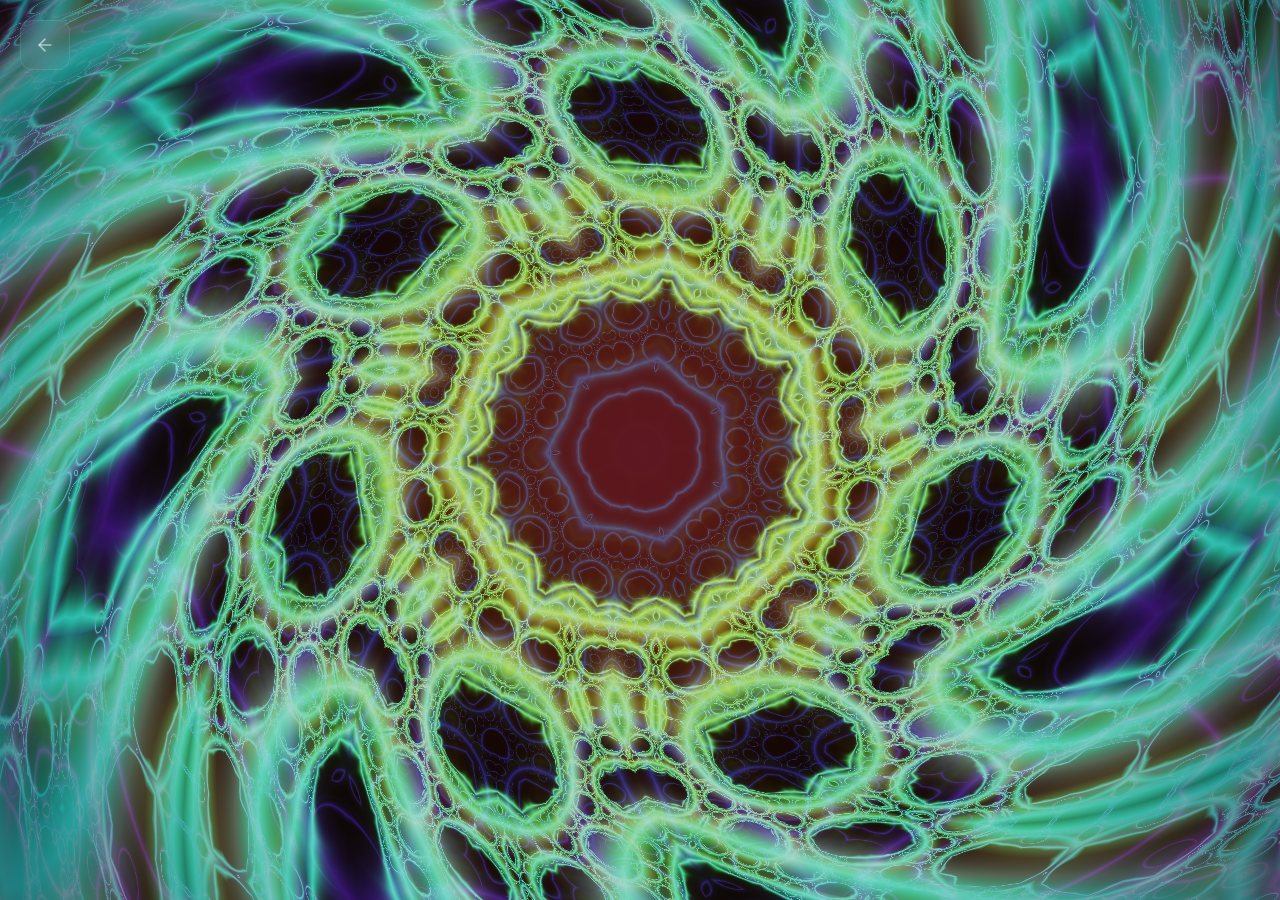
==== easter-egg/index.html @ 6e7e8d6c "Rename hypno to easter-egg, fix back button, fix name kerning - Rename /hypno/ to /easter-egg/ (fold" ====
<!DOCTYPE html>
<html lang="de">
<head>
<meta charset="utf-8">
<meta name="viewport" content="width=device-width, initial-scale=1">
<title>???</title>
<link rel="stylesheet" href="easter-egg.css">
</head>
<body>
<div class="stage">
  <canvas id="easter-egg-canvas"></canvas>
  <a class="back-link" href="../index.html" aria-label="Zurück zur Landing Page">
    <svg width="20" height="20" viewBox="0 0 24 24" fill="none" stroke="currentColor" stroke-width="2" stroke-linecap="round" stroke-linejoin="round" aria-hidden="true"><path d="M19 12H5"></path><path d="M12 19l-7-7 7-7"></path></svg>
  </a>
</div>
<script src="easter-egg.js"></script>
</body>
</html>
---- easter-egg/easter-egg.css ----
html, body {
  margin: 0;
  padding: 0;
  height: 100%;
  overflow: hidden;
  background: #05030c;
}

.stage {
  position: fixed;
  inset: 0;
  background: #05030c;
  cursor: crosshair;
}

canvas {
  position: absolute;
  inset: 0;
  width: 100%;
  height: 100%;
  display: block;
}

.back-link {
  position: fixed;
  top: 20px;
  left: 20px;
  width: 48px;
  height: 48px;
  display: flex;
  align-items: center;
  justify-content: center;
  border-radius: 12px;
  color: rgba(255, 255, 255, 0.55);
  border: 1px solid rgba(255, 255, 255, 0.10);
  background: rgba(255, 255, 255, 0.02);
  text-decoration: none;
  backdrop-filter: blur(6px);
  -webkit-backdrop-filter: blur(6px);
  transition: color 0.25s ease, border 0.25s ease, background 0.25s ease, transform 0.25s cubic-bezier(0.34, 1.56, 0.64, 1);
  z-index: 10;
}

.back-link:hover {
  color: #ffffff;
  border-color: rgba(255, 255, 255, 0.28);
  background: rgba(255, 255, 255, 0.05);
  transform: translateY(-4px);
}

.back-link:active {
  transform: translateY(-1px);
}
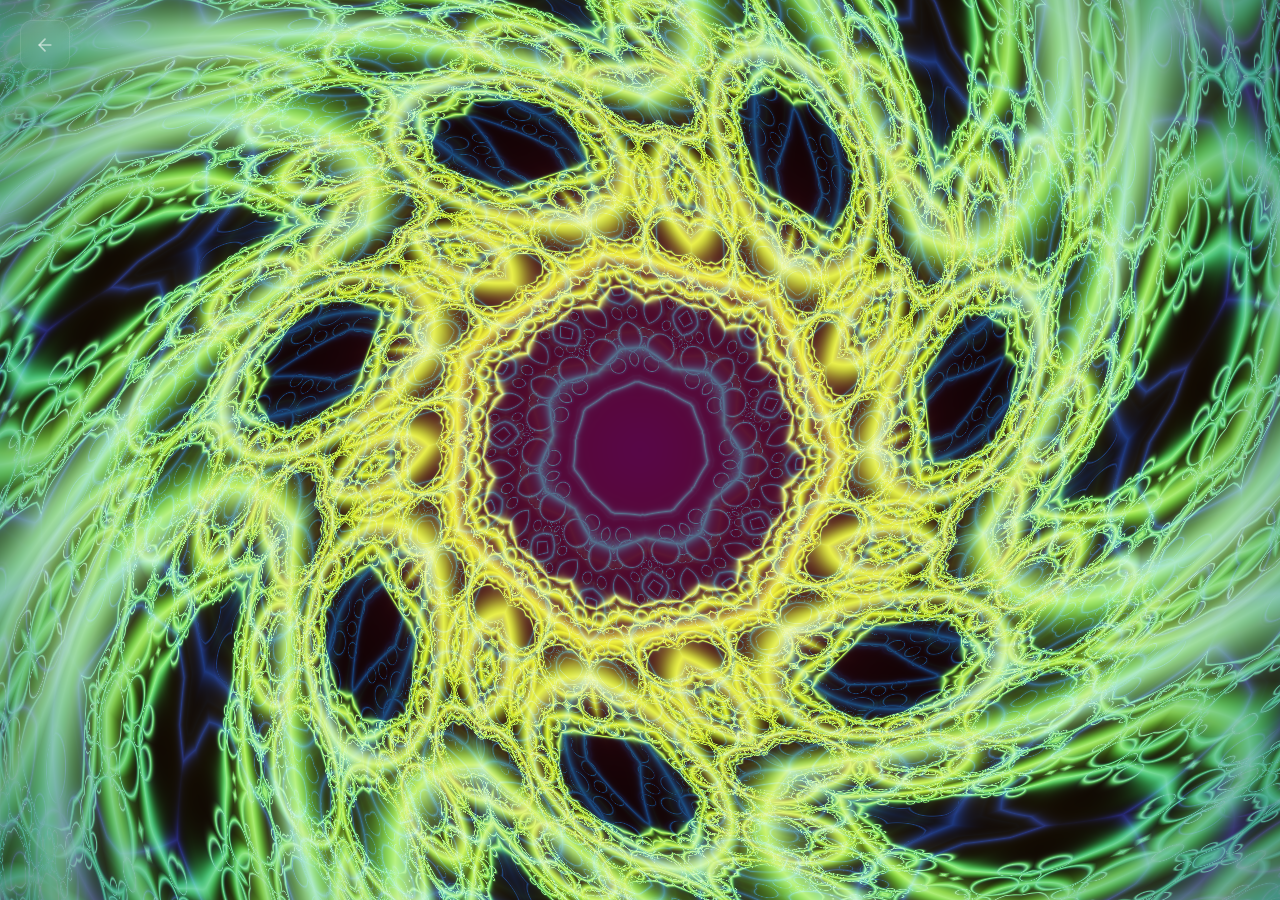
==== commit 5593868a: "fix" ====
--- a/easter-egg/index.html
+++ b/easter-egg/index.html
@@ -9,7 +9,7 @@
 <body>
 <div class="stage">
   <canvas id="easter-egg-canvas"></canvas>
-  <a class="back-link" href="../index.html" aria-label="Zurück zur Landing Page">
+  <a class="back-link" href="../index.html" aria-label="back to the Landing Page">
     <svg width="20" height="20" viewBox="0 0 24 24" fill="none" stroke="currentColor" stroke-width="2" stroke-linecap="round" stroke-linejoin="round" aria-hidden="true"><path d="M19 12H5"></path><path d="M12 19l-7-7 7-7"></path></svg>
   </a>
 </div>
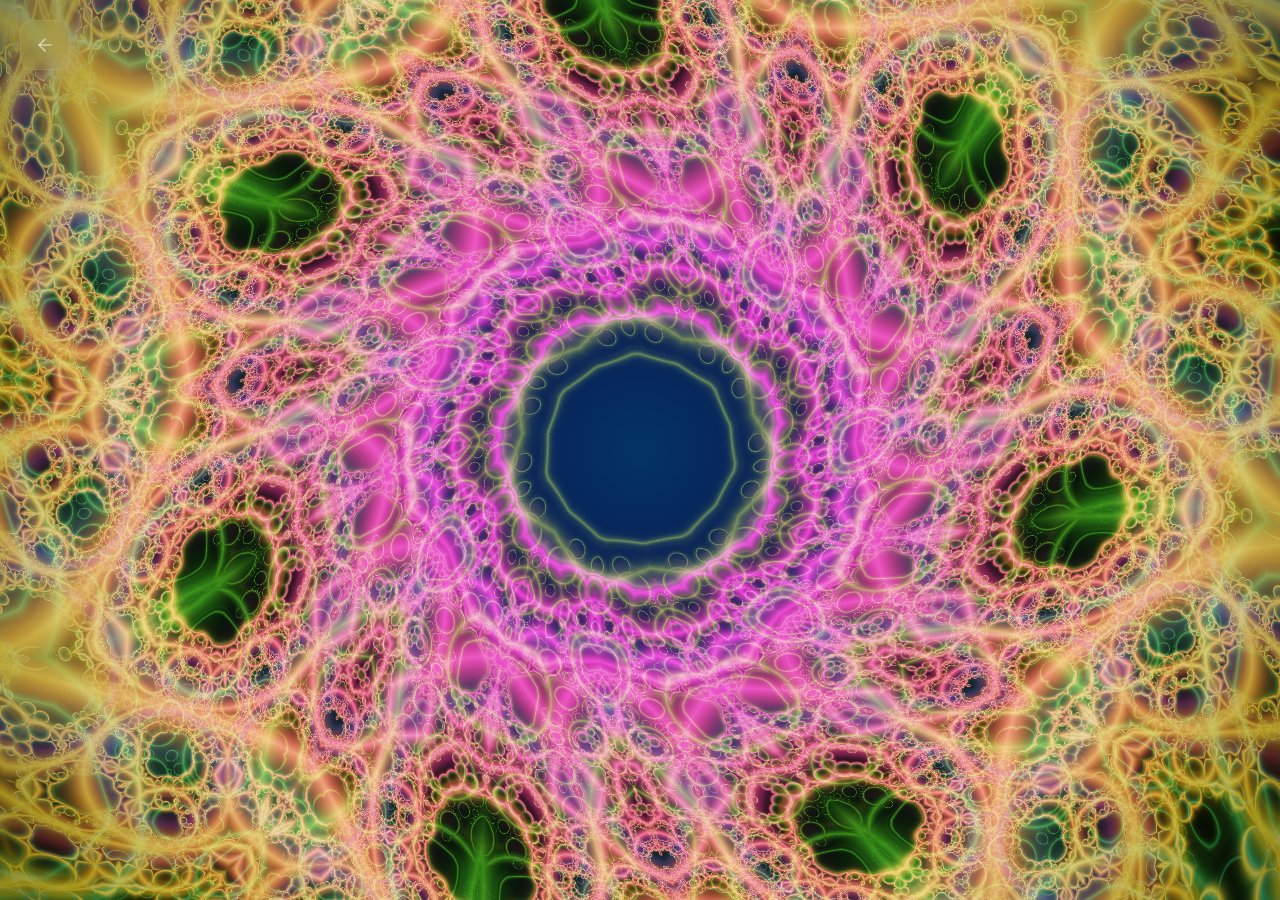
==== commit ce6eab77: "Fix aria-label casing for back link" ====
--- a/easter-egg/index.html
+++ b/easter-egg/index.html
@@ -9,7 +9,7 @@
 <body>
 <div class="stage">
   <canvas id="easter-egg-canvas"></canvas>
-  <a class="back-link" href="../index.html" aria-label="back to the Landing Page">
+  <a class="back-link" href="../index.html" aria-label="back to the landing page">
     <svg width="20" height="20" viewBox="0 0 24 24" fill="none" stroke="currentColor" stroke-width="2" stroke-linecap="round" stroke-linejoin="round" aria-hidden="true"><path d="M19 12H5"></path><path d="M12 19l-7-7 7-7"></path></svg>
   </a>
 </div>
